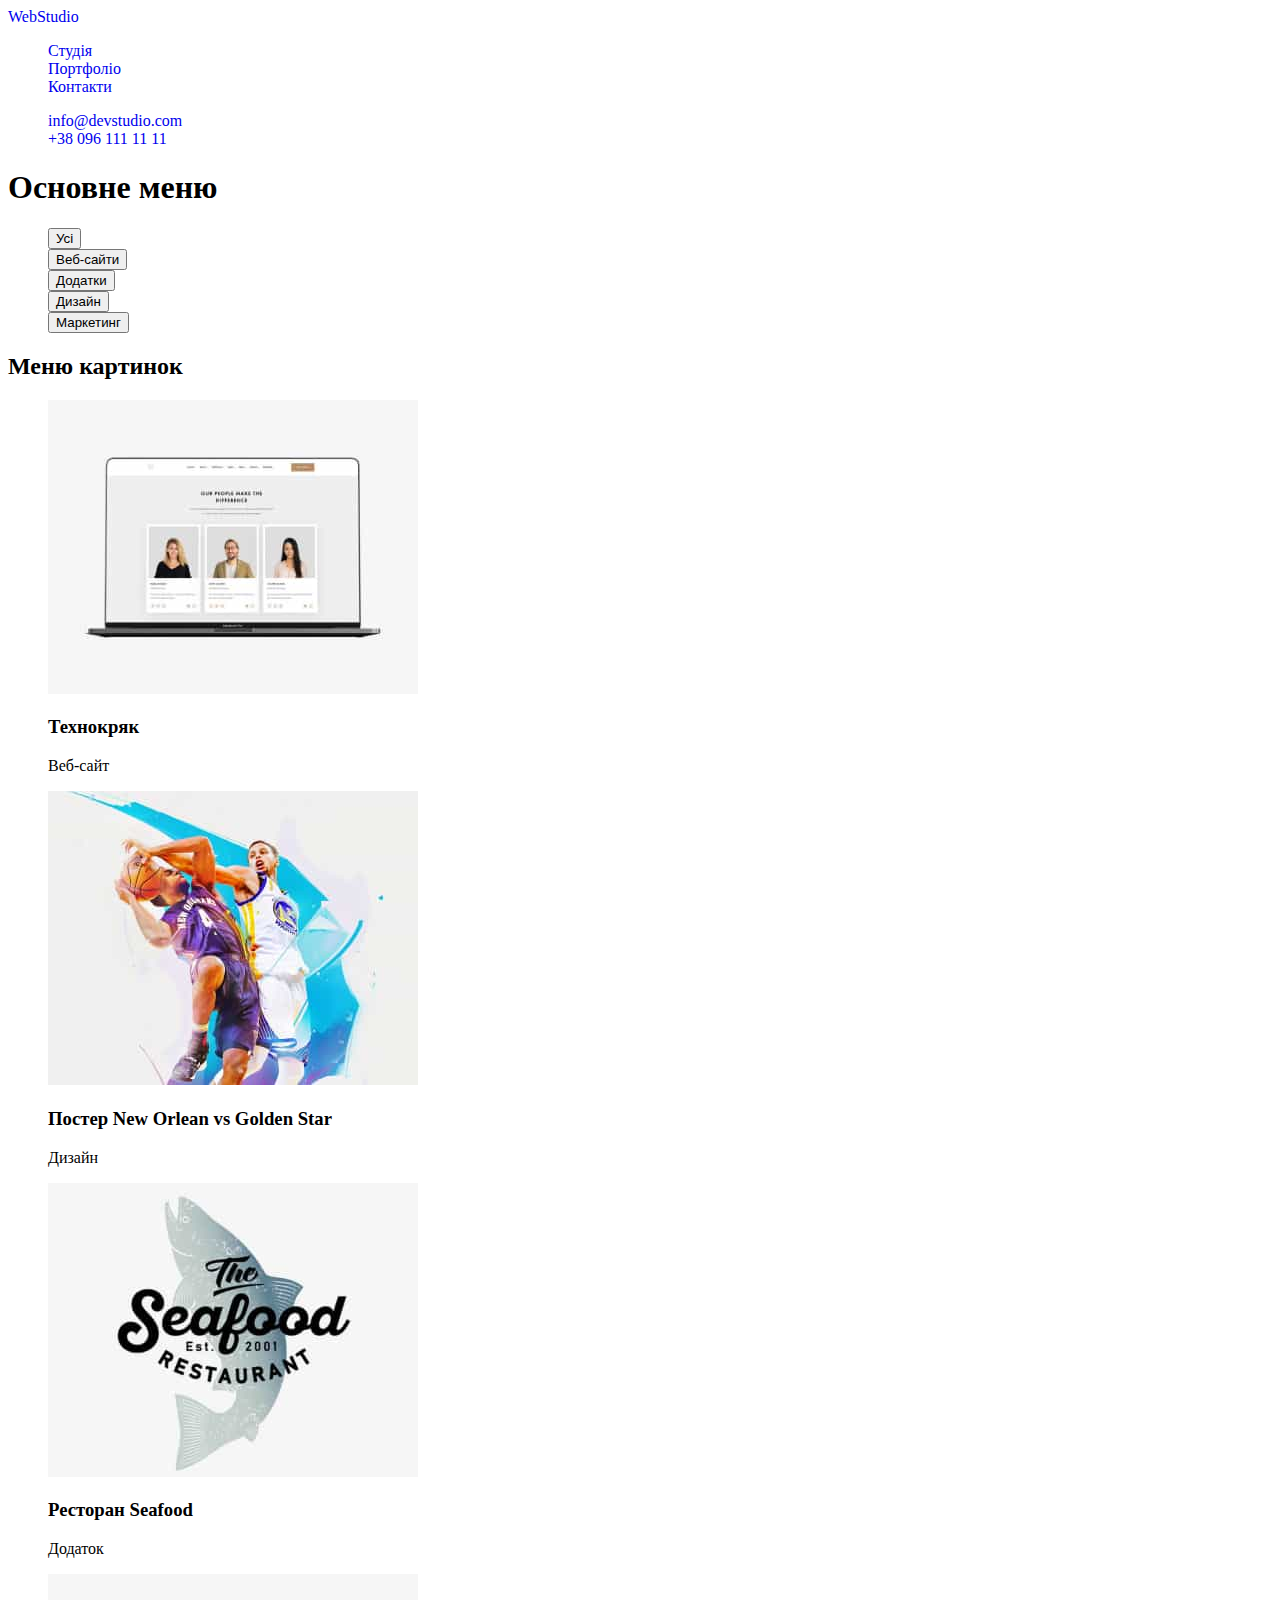
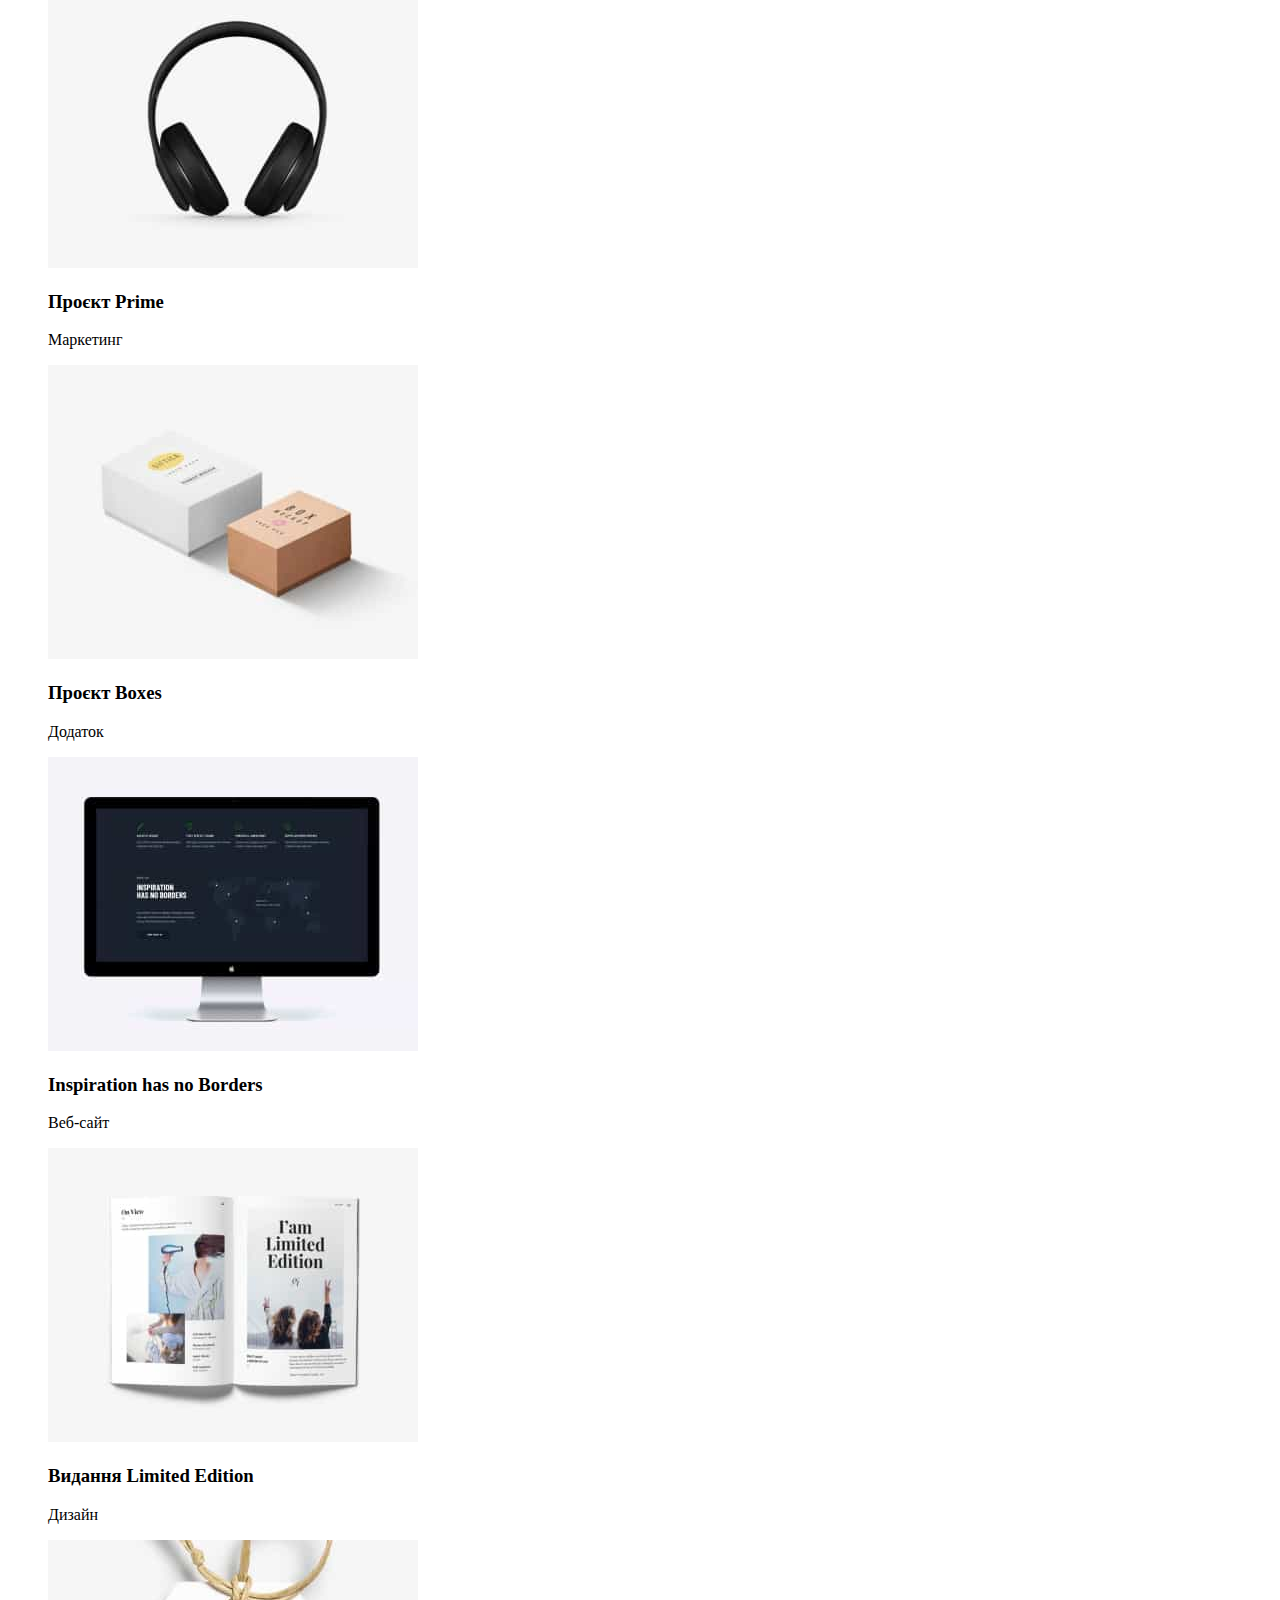
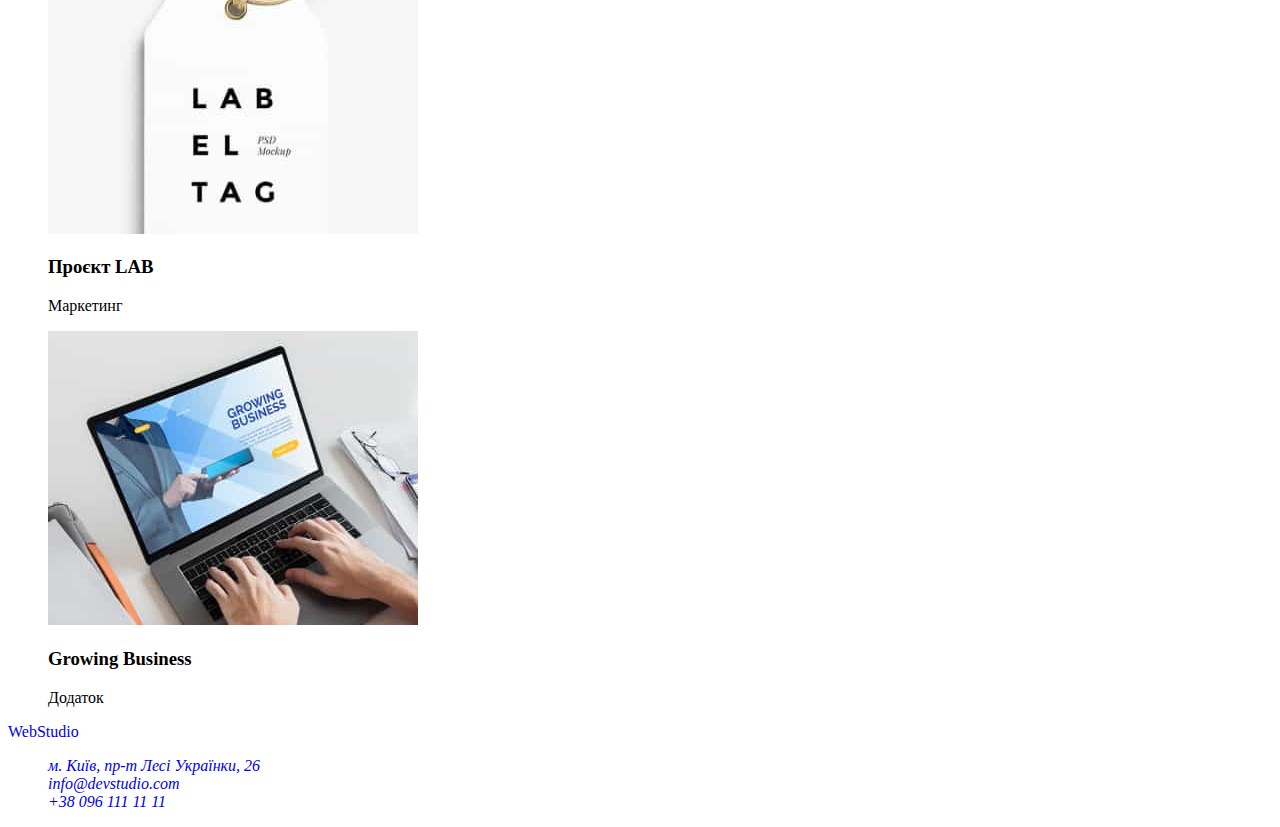
==== portfolio.html @ c9eff795 "Add files" ====
<!DOCTYPE html>
<html lang="uk">
  <head>
    <meta charset="UTF-8">
    <meta http-equiv="X-UA-Compatible" content="IE=edge">
    <meta name="viewport" content="width=device-width, initial-scale=1.0">
    <link rel="preconnect" href="https://fonts.googleapis.com">
    <link rel="preconnect" href="https://fonts.gstatic.com" crossorigin>
    <link
      href="https://fonts.googleapis.com/css2?family=Raleway:wght@700&family=Roboto:wght@400;500;700;900&display=swap"
      rel="stylesheet"
    >
    <link rel="stylesheet" href="./styles/styles.css">
    <title>Portfolio</title>
    <style>
      li {
        list-style-type: none; /* Убираем маркеры */
        /* text-decoration: none; Отменяем подчеркивание у ссылки */
      }
      a {
        text-decoration: none; /* Отменяем подчеркивание у ссылки */
      }
    </style>

  </head>

  <body class="body-portfolio">
    <!-- Header ДЗ1 -->
    <div class="main">
      <header class="body-header">
        <nav>
          <a href="#" class="header-Web"
            >Web<span class="header-Studio">Studio</span></a
          >
          <div class="header-menu-1">
            <ul>
              <li>
                <a href="./index.html" class="header-menu-studiy">Студія</a>
              </li>
              <li><a href="#" class="header-menu-portfolio">Портфоліо</a></li>
              <li><a href="#" class="header-menu">Контакти</a></li>
            </ul>
          </div>
        </nav>
        <ul>
          <li>
            <a href="mailto:info@devstudio.com" class="header-menu-studiy"
              >info@devstudio.com</a
            >
          </li>
          <li>
            <a href="tel:+380961111111" class="header-menu-studiy"
              >+38 096 111 11 11</a
            >
          </li>
        </ul>
      </header>

      <!-- Main content -->
      <main>
        <section>
            <!-- Additional main -->
            <h1>Основне меню</h1>
            <!-- End additional main -->
          <ul>
            <li>
              <button type="button" class="main-botton-all">Усі</button>
            </li>
            <li>
              <button type="button" class="main-bottons">Веб-сайти</button>
            </li>
            <li>
              <button type="button" class="main-bottons">Додатки</button>
            </li>
            <li>
              <button type="button" class="main-bottons">Дизайн</button>
            </li>
            <li>
              <button type="button" class="main-bottons">Маркетинг</button>
            </li>
          </ul>
        </section>

        <section>
            <!-- Additional main -->
            <h2>Меню картинок</h2>
            <!-- End additional main -->

          <ul>

            <li>
              <img
                src="./img/portfolio_1.jpg"
                width="370"
                alt="картинка нетбук з сайтом, три фотографії"
              >
              <h3 class="main-menu-img">Технокряк</h3>
              <p class="main-menu-img-content">Веб-сайт</p>
            </li>
            <li>
              <img
                src="./img/portfolio_2.jpg"
                width="370"
                alt="картинка гра в баскетбол"
              >
              <h3 class="main-menu-img">Постер New Orlean vs Golden Star</h3>
              <p class="main-menu-img-content">Дизайн</p>
            </li>
            <li>
              <img
                src="./img/portfolio_3.jpg"
                width="370"
                alt="картинка The seabood restaurant"
              >
              <h3 class="main-menu-img">Ресторан Seafood</h3>
              <p class="main-menu-img-content">Додаток</p>
            </li>
            <li>
              <img
                src="./img/portfolio_4.jpg"
                width="370"
                alt="картинка навушників"
              >
              <h3 class="main-menu-img">Проєкт Prime</h3>
              <p class="main-menu-img-content">Маркетинг</p>
            </li>
            <li>
              <img
                src="./img/portfolio_5.jpg"
                width="370"
                alt="картинка дві коробки"
              >
              <h3 class="main-menu-img">Проєкт Boxes</h3>
              <p class="main-menu-img-content">Додаток</p>
            </li>
            <li>
              <img
                src="./img/portfolio_6.jpg"
                width="370"
                alt="картинка з монитором"
              >
              <h3 class="main-menu-img">Inspiration has no Borders</h3>
              <p class="main-menu-img-content">Веб-сайт</p>
            </li>
            <li>
              <img
                src="./img/portfolio_7.jpg"
                width="370"
                alt="картинка з книгою"
              >
              <h3 class="main-menu-img">Видання Limited Edition</h3>
              <p class="main-menu-img-content">Дизайн</p>
            </li>
            <li>
              <img
                src="./img/portfolio_8.jpg"
                width="370"
                alt="картинка з біркою"
              >
              <h3 class="main-menu-img">Проєкт LAB</h3>
              <p class="main-menu-img-content">Маркетинг</p>
            </li>
            <li>
              <img
                src="./img/portfolio_9.jpg"
                width="370"
                alt="картинка з ноутбуком та руками на клавіатурі"
              >
              <h3 class="main-menu-img">Growing Business</h3>
              <p class="main-menu-img-content">Додаток</p>
            </li>
          </ul>
        </section>
      </main>

      <!--Footer content-->
      <footer class="footer-style">
        <a href="#" class="header-Web"
          >Web<span class="footer-Studio">Studio</span></a
        >

        <address>
          <ul>
            <li>
              <a href="https://goo.gl/maps/v7QcqFKEjncTyCXS9" class="adress"
                >м. Київ, пр-т Лесі Українки, 26</a
              >
            </li>
            <li>
              <a href="mailto:info@devstudio.com" class="adress-mail-tel"
                >info@devstudio.com</a
              >
            </li>
            <li>
              <a href="tel:+380961111111" class="adress-mail-tel"
                >+38 096 111 11 11</a
              >
            </li>
          </ul>
        </address>
      </footer>
    </div>
  </body>
</html>
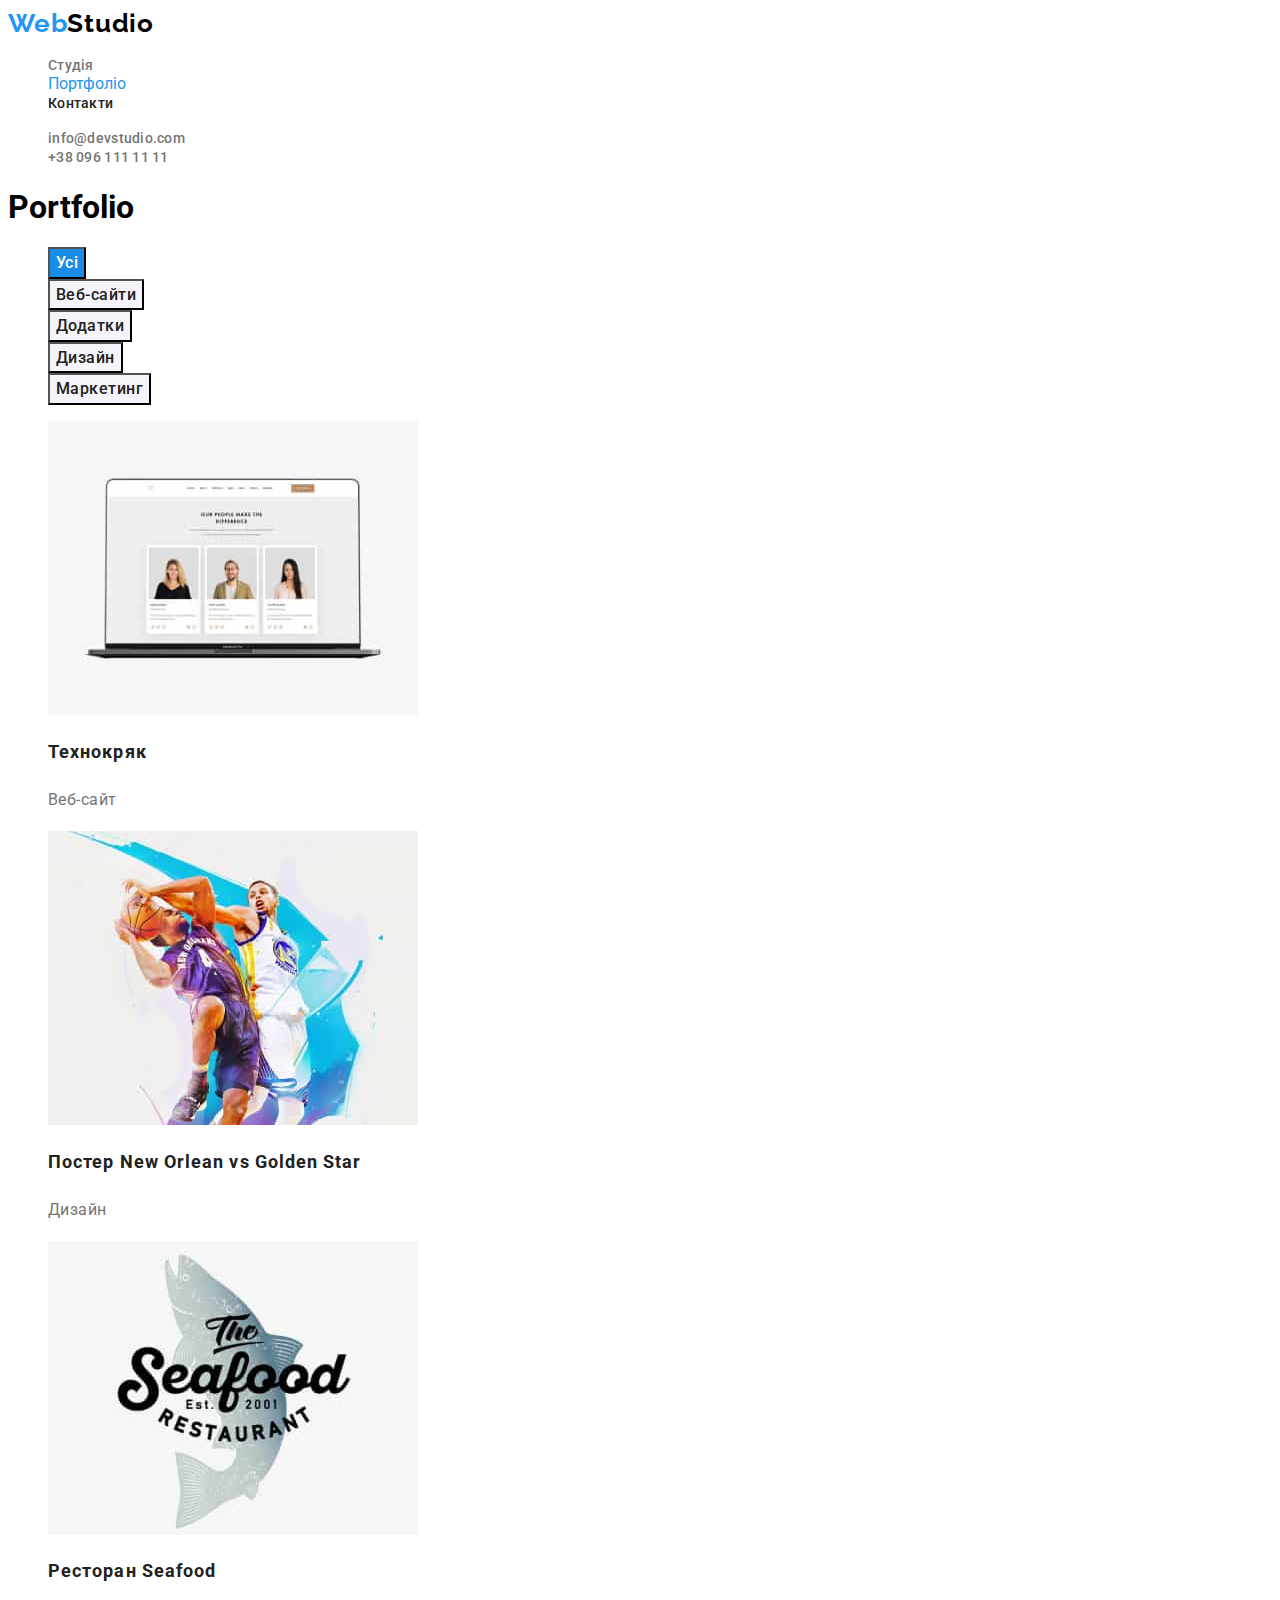
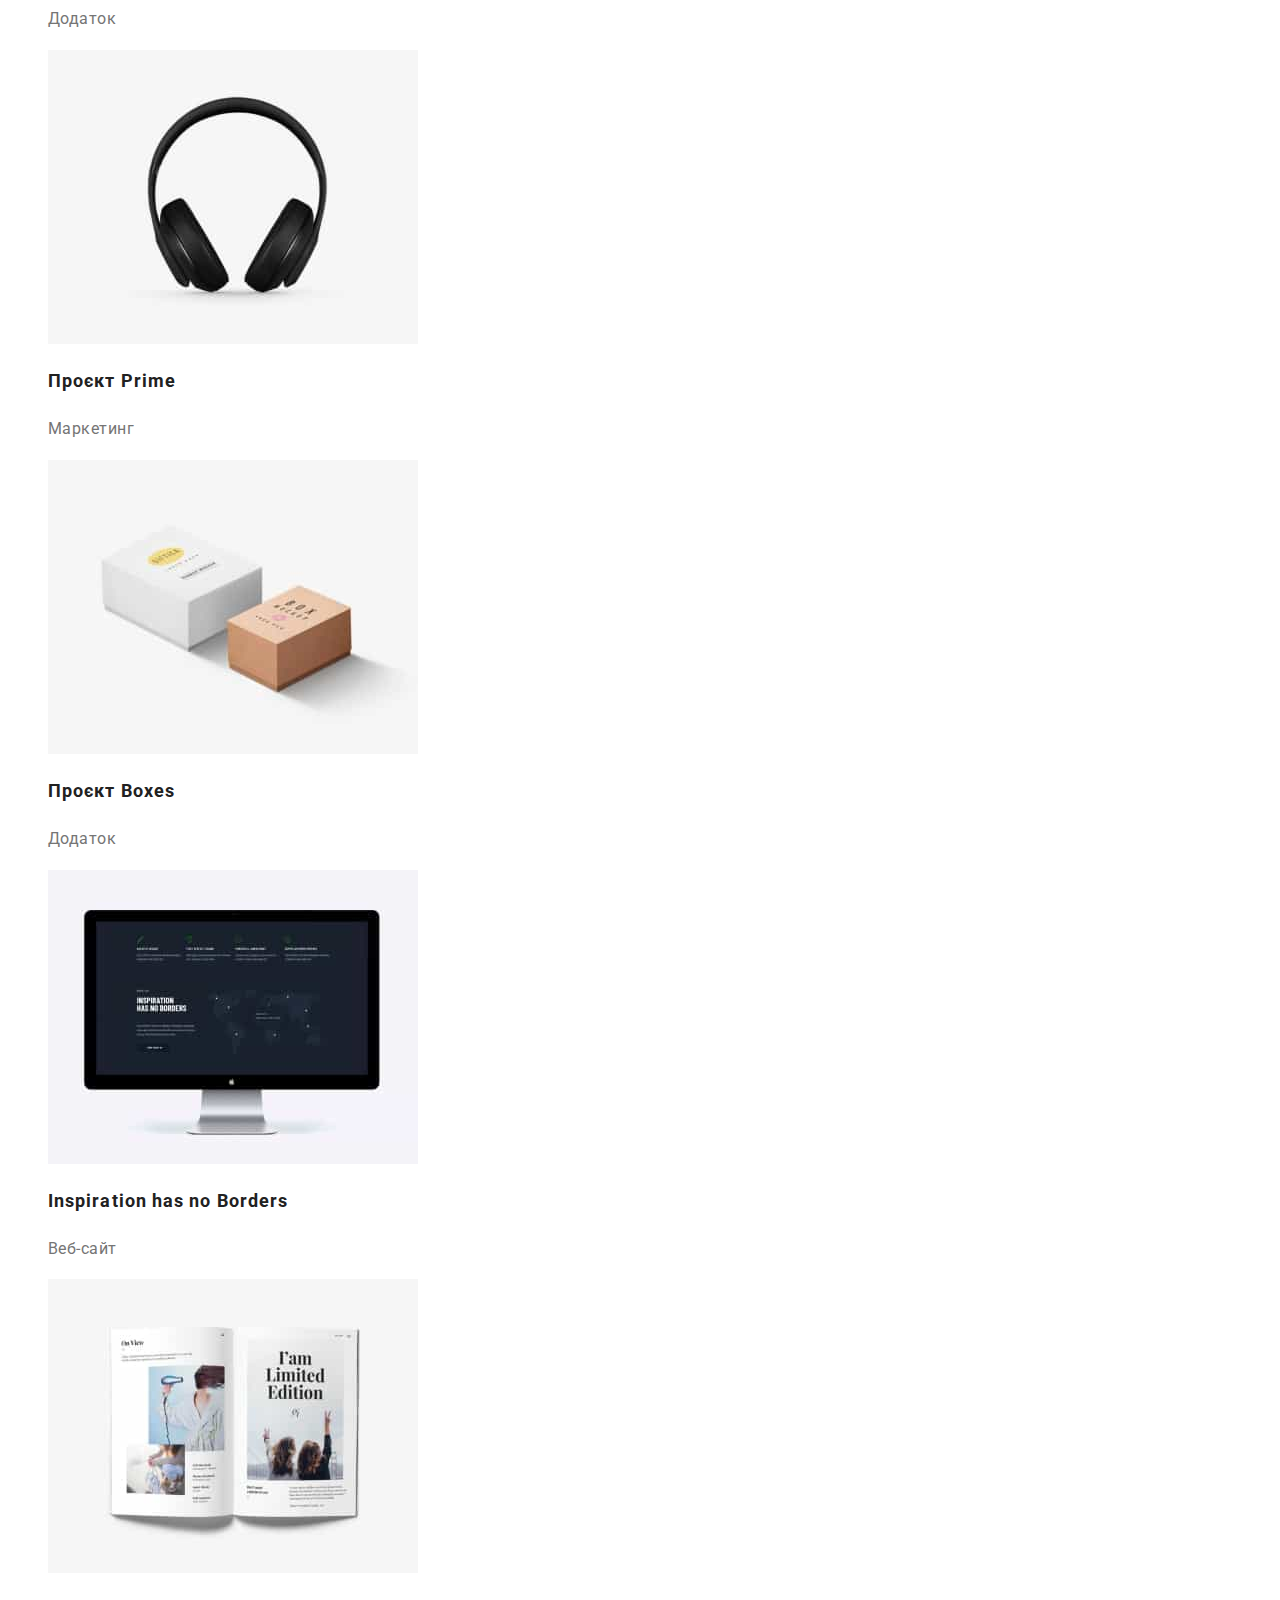
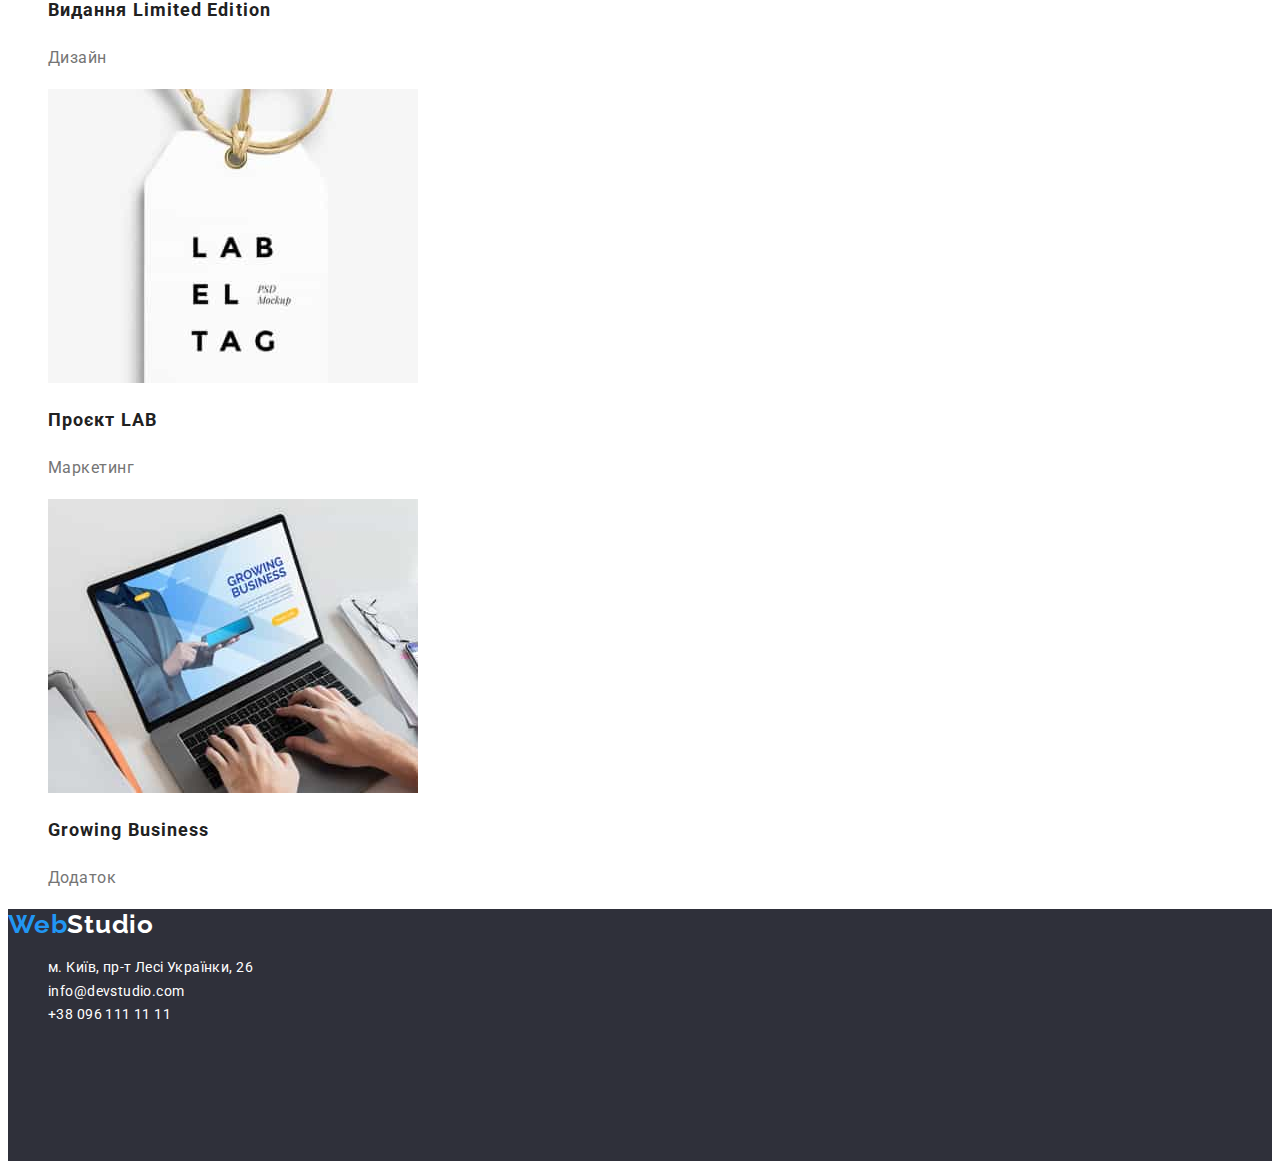
==== commit 85da245f: "Changing the homework code #2" ====
--- a/portfolio.html
+++ b/portfolio.html
@@ -1,30 +1,20 @@
 <!DOCTYPE html>
 <html lang="uk">
   <head>
-    <meta charset="UTF-8">
-    <meta http-equiv="X-UA-Compatible" content="IE=edge">
-    <meta name="viewport" content="width=device-width, initial-scale=1.0">
-    <link rel="preconnect" href="https://fonts.googleapis.com">
-    <link rel="preconnect" href="https://fonts.gstatic.com" crossorigin>
+    <meta charset="UTF-8" />
+    <meta http-equiv="X-UA-Compatible" content="IE=edge" />
+    <meta name="viewport" content="width=device-width, initial-scale=1.0" />
+    <link rel="preconnect" href="https://fonts.googleapis.com" />
+    <link rel="preconnect" href="https://fonts.gstatic.com" crossorigin />
     <link
       href="https://fonts.googleapis.com/css2?family=Raleway:wght@700&family=Roboto:wght@400;500;700;900&display=swap"
       rel="stylesheet"
-    >
-    <link rel="stylesheet" href="./styles/styles.css">
+    />
+    <link rel="stylesheet" href="./styles/styles.css" />
     <title>Portfolio</title>
-    <style>
-      li {
-        list-style-type: none; /* Убираем маркеры */
-        /* text-decoration: none; Отменяем подчеркивание у ссылки */
-      }
-      a {
-        text-decoration: none; /* Отменяем подчеркивание у ссылки */
-      }
-    </style>
-
   </head>
 
-  <body class="body-portfolio">
+  <body>
     <!-- Header ДЗ1 -->
     <div class="main">
       <header class="body-header">
@@ -32,7 +22,7 @@
           <a href="#" class="header-Web"
             >Web<span class="header-Studio">Studio</span></a
           >
-          <div class="header-menu-1">
+          <div>
             <ul>
               <li>
                 <a href="./index.html" class="header-menu-studiy">Студія</a>
@@ -59,9 +49,9 @@
       <!-- Main content -->
       <main>
         <section>
-            <!-- Additional main -->
-            <h1>Основне меню</h1>
-            <!-- End additional main -->
+          <!-- Additional main -->
+          <h1>Portfolio</h1>
+          <!-- End additional main -->
           <ul>
             <li>
               <button type="button" class="main-botton-all">Усі</button>
@@ -79,22 +69,15 @@
               <button type="button" class="main-bottons">Маркетинг</button>
             </li>
           </ul>
-        </section>
-
-        <section>
-            <!-- Additional main -->
-            <h2>Меню картинок</h2>
-            <!-- End additional main -->
 
           <ul>
-
             <li>
               <img
                 src="./img/portfolio_1.jpg"
                 width="370"
                 alt="картинка нетбук з сайтом, три фотографії"
-              >
-              <h3 class="main-menu-img">Технокряк</h3>
+              />
+              <h2 class="main-menu-img">Технокряк</h2>
               <p class="main-menu-img-content">Веб-сайт</p>
             </li>
             <li>
@@ -102,8 +85,8 @@
                 src="./img/portfolio_2.jpg"
                 width="370"
                 alt="картинка гра в баскетбол"
-              >
-              <h3 class="main-menu-img">Постер New Orlean vs Golden Star</h3>
+              />
+              <h2 class="main-menu-img">Постер New Orlean vs Golden Star</h2>
               <p class="main-menu-img-content">Дизайн</p>
             </li>
             <li>
@@ -111,8 +94,8 @@
                 src="./img/portfolio_3.jpg"
                 width="370"
                 alt="картинка The seabood restaurant"
-              >
-              <h3 class="main-menu-img">Ресторан Seafood</h3>
+              />
+              <h2 class="main-menu-img">Ресторан Seafood</h2>
               <p class="main-menu-img-content">Додаток</p>
             </li>
             <li>
@@ -120,8 +103,8 @@
                 src="./img/portfolio_4.jpg"
                 width="370"
                 alt="картинка навушників"
-              >
-              <h3 class="main-menu-img">Проєкт Prime</h3>
+              />
+              <h2 class="main-menu-img">Проєкт Prime</h2>
               <p class="main-menu-img-content">Маркетинг</p>
             </li>
             <li>
@@ -129,8 +112,8 @@
                 src="./img/portfolio_5.jpg"
                 width="370"
                 alt="картинка дві коробки"
-              >
-              <h3 class="main-menu-img">Проєкт Boxes</h3>
+              />
+              <h2 class="main-menu-img">Проєкт Boxes</h2>
               <p class="main-menu-img-content">Додаток</p>
             </li>
             <li>
@@ -138,8 +121,8 @@
                 src="./img/portfolio_6.jpg"
                 width="370"
                 alt="картинка з монитором"
-              >
-              <h3 class="main-menu-img">Inspiration has no Borders</h3>
+              />
+              <h2 class="main-menu-img">Inspiration has no Borders</h2>
               <p class="main-menu-img-content">Веб-сайт</p>
             </li>
             <li>
@@ -147,8 +130,8 @@
                 src="./img/portfolio_7.jpg"
                 width="370"
                 alt="картинка з книгою"
-              >
-              <h3 class="main-menu-img">Видання Limited Edition</h3>
+              />
+              <h2 class="main-menu-img">Видання Limited Edition</h2>
               <p class="main-menu-img-content">Дизайн</p>
             </li>
             <li>
@@ -156,8 +139,8 @@
                 src="./img/portfolio_8.jpg"
                 width="370"
                 alt="картинка з біркою"
-              >
-              <h3 class="main-menu-img">Проєкт LAB</h3>
+              />
+              <h2 class="main-menu-img">Проєкт LAB</h2>
               <p class="main-menu-img-content">Маркетинг</p>
             </li>
             <li>
@@ -165,8 +148,8 @@
                 src="./img/portfolio_9.jpg"
                 width="370"
                 alt="картинка з ноутбуком та руками на клавіатурі"
-              >
-              <h3 class="main-menu-img">Growing Business</h3>
+              />
+              <h2 class="main-menu-img">Growing Business</h2>
               <p class="main-menu-img-content">Додаток</p>
             </li>
           </ul>
--- a/styles/styles.css
+++ b/styles/styles.css
@@ -0,0 +1,274 @@
+:root {
+  --Header-style-text-color: #212121;
+  --Header-footer-style-color: #2f303a;
+}
+
+body {
+  background: #ffffff;
+  font-family: "Roboto";
+}
+.main-botton {
+  cursor: pointer;
+  font-weight: 700;
+  font-size: 16px;
+  line-height: 1.8;
+
+  display: flex;
+  align-items: center;
+  text-align: center;
+  letter-spacing: 0.06em;
+
+  color: #ffffff;
+
+  background: #2196f3;
+  box-shadow: 0px 4px 4px rgba(0, 0, 0, 0.15);
+  border-radius: 4px;
+}
+
+.main-content-our-team {
+  background: #f5f4fa;
+}
+.main-botton:hover {
+  background: #188ce8;
+}
+.main-botton:focus {
+  background: #188ce8;
+}
+
+.main-head {
+  margin-top: 0px;
+
+  height: 150px;
+  background: var(--Header-footer-style-color);
+}
+.header-Web {
+  font-family: "Raleway", sans-serif;
+
+  font-weight: 700;
+  font-size: 26px;
+  line-height: 1.2;
+  letter-spacing: 0.03em;
+  color: #2196f3;
+}
+.header-Studio {
+  font-family: "Raleway", sans-serif;
+
+  font-weight: 700;
+  font-size: 26px;
+  line-height: 1.2;
+  letter-spacing: 0.03em;
+  color: #000000;
+}
+.footer-Studio {
+  font-family: "Raleway", sans-serif;
+
+  font-weight: 700;
+  font-size: 26px;
+  line-height: 1.2;
+  /* identical to box height */
+
+  letter-spacing: 0.03em;
+
+  color: #ffffff;
+}
+.header-menu-studiy-index {
+  font-weight: 500;
+  font-size: 14px;
+  line-height: 1.14;
+  letter-spacing: 0.02em;
+  color: #2196f3;
+}
+.header-menu-portfolio {
+  color: #2196f3;
+}
+.header-menu-studiy {
+  font-weight: 500;
+  font-size: 14px;
+  line-height: 1.14;
+  letter-spacing: 0.02em;
+  color: #2196f3;
+  color: #757575;
+}
+.header-menu-studiy:hover {
+  color: #2196f3;
+}
+.header-menu-studiy:focus {
+  color: #2196f3;
+}
+.header-menu {
+  font-weight: 500;
+  font-size: 14px;
+  line-height: 1.14;
+  letter-spacing: 0.02em;
+  color: var(--Header-style-text-color);
+}
+.header-menu:hover {
+  color: #2196f3;
+}
+.header-menu:focus {
+  color: #2196f3;
+}
+.main-main-content {
+  font-weight: 900;
+  font-size: 44px;
+  line-height: 1.36;
+  /* text-align: center; */
+  letter-spacing: 0.06em;
+  text-transform: uppercase;
+  color: #ffffff;
+}
+
+.footer-style {
+  height: 252px;
+  left: 0px;
+  top: 2094px;
+  background: var(--Header-footer-style-color);
+}
+.adress {
+  font-style: normal;
+
+  font-size: 14px;
+  line-height: 1.7;
+  letter-spacing: 0.03em;
+  color: #ffffff;
+}
+.adress:hover {
+  color: #2196f3;
+}
+.adress:focus {
+  color: #2196f3;
+}
+.adress-mail-tel {
+  font-family: "Roboto";
+  font-style: normal;
+
+  font-size: 14px;
+  line-height: 1.7;
+
+  /* or 171% */
+  letter-spacing: 0.03em;
+
+  color: #ffffff;
+}
+.adress-mail-tel:hover {
+  color: #2196f3;
+}
+.adress-mail-tel:focus {
+  color: #2196f3;
+}
+.main-botton-all {
+  font-family: "Roboto";
+
+  font-weight: 500;
+  font-size: 16px;
+  line-height: 1.6;
+
+  text-align: center;
+  letter-spacing: 0.03em;
+
+  color: #ffffff;
+  background: #188ce8;
+  cursor: pointer;
+}
+.main-bottons {
+  font-family: "Roboto";
+
+  font-weight: 500;
+  font-size: 16px;
+  line-height: 1.6;
+
+  text-align: center;
+  letter-spacing: 0.03em;
+
+  background: #f5f4fa;
+  color: var(--Header-style-text-color);
+  cursor: pointer;
+}
+.main-bottons:hover {
+  background: #2196f3;
+  color: #ffffff;
+}
+.main-bottons:focus {
+  background: #2196f3;
+  color: #ffffff;
+}
+.main-bottons:active {
+  border: 1px solid rgba(0, 0, 0, 0.15);
+}
+.main-content-Benefits {
+  font-weight: 700;
+  font-size: 14px;
+  line-height: 1.14;
+  letter-spacing: 0.03em;
+  text-transform: uppercase;
+
+  color: var(--Header-style-text-color);
+}
+.main-content-Benefits-paragraph {
+  font-size: 14px;
+  line-height: 1.7;
+  letter-spacing: 0.03em;
+  color: #757575;
+}
+.main-content-review {
+  font-weight: 700;
+  font-size: 36px;
+  line-height: 1.16;
+  /* text-align: center; */
+  letter-spacing: 0.03em;
+
+  color: var(--Header-style-text-color);
+}
+.main-content-team {
+  font-weight: 700;
+  font-size: 36px;
+  line-height: 1.17;
+  /* text-align: center; */
+  letter-spacing: 0.03em;
+
+  color: var(--Header-style-text-color);
+}
+.main-content-team-personally {
+  background: #ffffff;
+}
+.main-content-team-name {
+  font-weight: 500;
+  font-size: 16px;
+  line-height: 1.18;
+
+  letter-spacing: 0.03em;
+
+  color: var(--Header-style-text-color);
+}
+.main-content-team-paragraph {
+  font-size: 16px;
+  line-height: 1.18;
+
+  letter-spacing: 0.03em;
+
+  color: #757575;
+}
+.main-menu-img {
+  font-weight: 700;
+  font-size: 18px;
+  line-height: 2;
+
+  letter-spacing: 0.06em;
+
+  color: var(--Header-style-text-color);
+}
+.main-menu-img-content {
+  font-size: 16px;
+  line-height: 1.8;
+
+  letter-spacing: 0.03em;
+
+  color: #757575;
+}
+li {
+  list-style-type: none; /* Убираем маркеры
+  /* text-decoration: none; Отменяем подчеркивание у ссылки */
+}
+a {
+  text-decoration: none; /* Отменяем подчеркивание у ссылки */
+}
